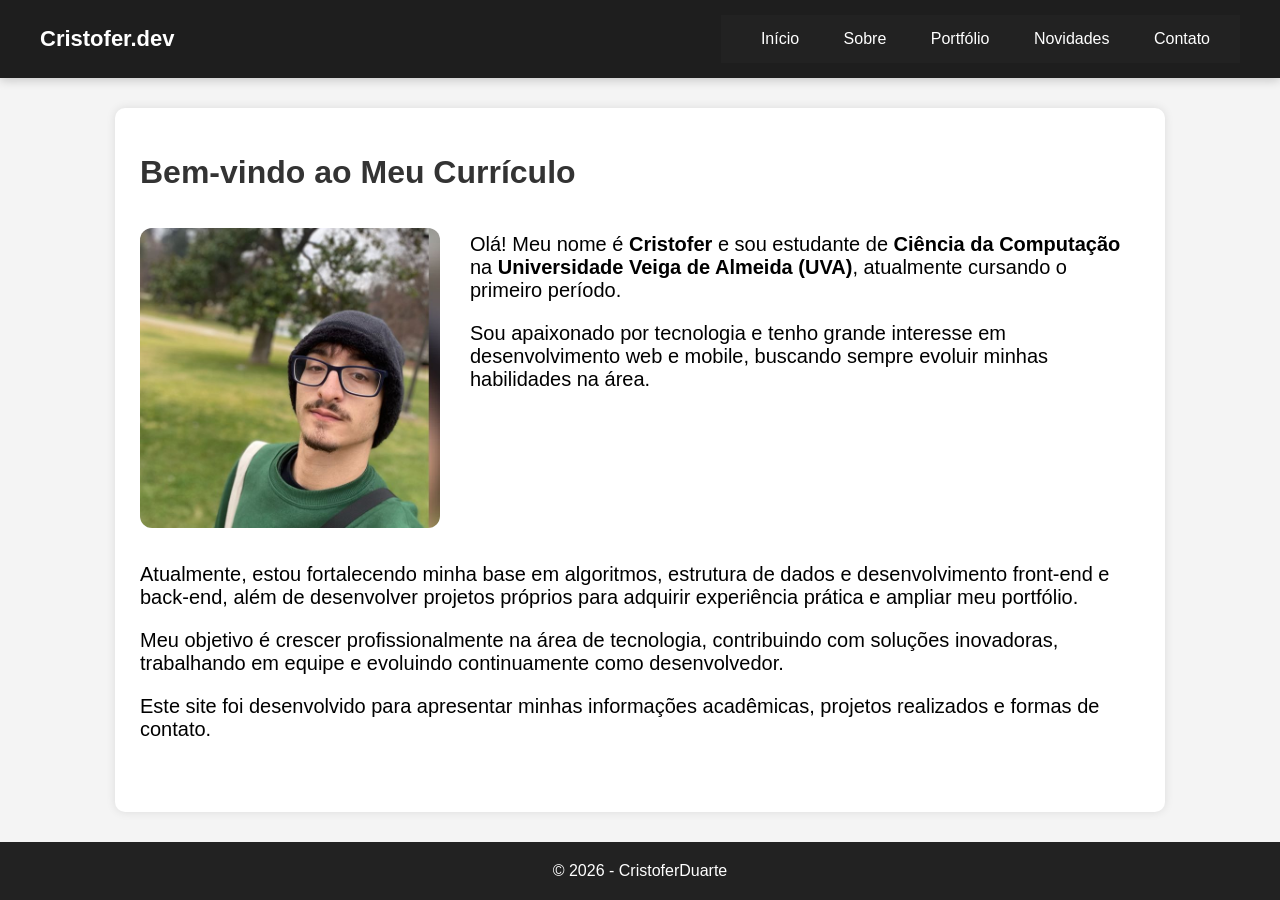
==== index.html @ cd222a5b "Add files via upload" ====
<!DOCTYPE html>
<html lang="pt-br">

<head>
    <meta charset="UTF-8">
    <title>Início</title>
    <link rel="stylesheet" href="style.css">
</head>

<body>

    <header class="header">
        <div class="logo">Cristofer.dev</div>

        <nav class="menu">
            <a href="index.html">Início</a>
            <a href="sobre.html">Sobre</a>
            <a href="portfolio.html">Portfólio</a>
            <a href="novidades.html">Novidades</a>
            <a href="contato.html">Contato</a>
        </nav>
    </header>

    <div class="container">

        <h1>Bem-vindo ao Meu Currículo</h1>

        <div class="perfil">
            <img src="cristofer.jpg" alt="Foto de Cristofer">

            <div class="texto-lado">
                <p>
                    Olá! Meu nome é <strong>Cristofer</strong> e sou estudante de
                    <strong>Ciência da Computação</strong> na
                    <strong>Universidade Veiga de Almeida (UVA)</strong>,
                    atualmente cursando o primeiro período.
                </p>

                <p>
                    Sou apaixonado por tecnologia e tenho grande interesse em
                    desenvolvimento web e mobile, buscando sempre evoluir minhas
                    habilidades na área.
                </p>
            </div>
        </div>

        <div class="texto-baixo">
            <p>
                Atualmente, estou fortalecendo minha base em algoritmos, estrutura
                de dados e desenvolvimento front-end e back-end, além de desenvolver
                projetos próprios para adquirir experiência prática e ampliar meu portfólio.
            </p>

            <p>
                Meu objetivo é crescer profissionalmente na área de tecnologia,
                contribuindo com soluções inovadoras, trabalhando em equipe e evoluindo
                continuamente como desenvolvedor.
            </p>

            <p>
                Este site foi desenvolvido para apresentar minhas informações acadêmicas,
                projetos realizados e formas de contato.
            </p>
        </div>

    </div>

    <footer>
        © 2026 - CristoferDuarte
    </footer>

</body>

</html>
---- style.css ----
body {
    margin: 0;
    font-family: Arial, sans-serif;
    background-color: #f4f4f4;
    display: flex;
    flex-direction: column;
    min-height: 100vh;
}

.header {
    display: flex;
    justify-content: space-between;
    align-items: center;
    background: #1e1e1e;
    padding: 15px 40px;
    color: white;
    box-shadow: 0 2px 10px rgba(0, 0, 0, 0.2);
}

.logo {
    font-size: 22px;
    font-weight: bold;
    color: #ffffff;
}

.menu a {
    color: white;
    text-decoration: none;
    margin-left: 25px;
    font-weight: 500;
    position: relative;
}

.menu a:hover::after {
    width: 100%;
}

.menu a:hover {
    color: #8d919e;
}

nav {
    background-color: #222;
    padding: 15px;
    text-align: center;
}

nav a {
    color: white;
    text-decoration: none;
    margin: 0 15px;
    font-weight: bold;
}

nav a:hover {
    color: #61606d;
}

.container {
    width: 90%;
    max-width: 1000px;
    margin: 30px auto;
    background: white;
    padding: 25px;
    border-radius: 10px;
    box-shadow: 0 0 10px rgba(0, 0, 0, 0.1);
    flex: 1;
}

h1 {
    color: #333;
}

img {
    width: 100%;
    max-width: 400px;
    border-radius: 10px;
    margin: 15px 0;
}

form {
    display: flex;
    flex-direction: column;
}

input,
textarea {
    margin-bottom: 15px;
    padding: 12px;
    border-radius: 5px;
    border: 1px solid #ccc;
    font-size: 16px;
}

button {
    padding: 12px;
    background-color: #00bcd4;
    border: none;
    color: white;
    font-weight: bold;
    border-radius: 5px;
    cursor: pointer;
    font-size: 16px;
}

button:hover {
    background-color: #0097a7;
}

footer {
    text-align: center;
    padding: 20px;
    background-color: #222;
    color: white;
}

.perfil {
    display: flex;
    gap: 30px;
    align-items: flex-start;
}

.perfil img {
    width: 300px;
    border-radius: 12px;
}

.texto-lado {
    font-size: 20px;
    flex: 1;
}

.texto-baixo {
    font-size: 20px;
    margin-top: 20px;
}


.titulo {
    font-size: 36px;
    margin-bottom: 15px;
    border-left: 5px solid #29439b;
    padding-left: 10px;
}

.descricao {
    font-size: 18px;
    line-height: 1.6;
    color: #444;
    margin-bottom: 30px;
}

.curriculo {
    display: flex;
    flex-direction: column;
    gap: 20px;
}

.curriculo h2 {
    margin-bottom: 10px;
}

.card {
    background: #f9f9f9;
    padding: 20px;
    border-radius: 12px;
    box-shadow: 0 5px 15px rgba(0, 0, 0, 0.05);
    transition: 0.3s;
}

.card:hover {
    transform: translateY(-5px);
    box-shadow: 0 8px 20px rgba(0, 0, 0, 0.1);
}

.card h3 {
    margin-bottom: 10px;
    color: #000000;
}

.butaoProj {
    display: inline-block;
    margin-top: 10px;
    padding: 10px 15px;
    background-color: #000000;
    color: white;
    text-decoration: none;
    border-radius: 8px;
    font-weight: bold;
    transition: 0.3s;
}

.butaoProj:hover {
    background-color: #3c3f3f;
}
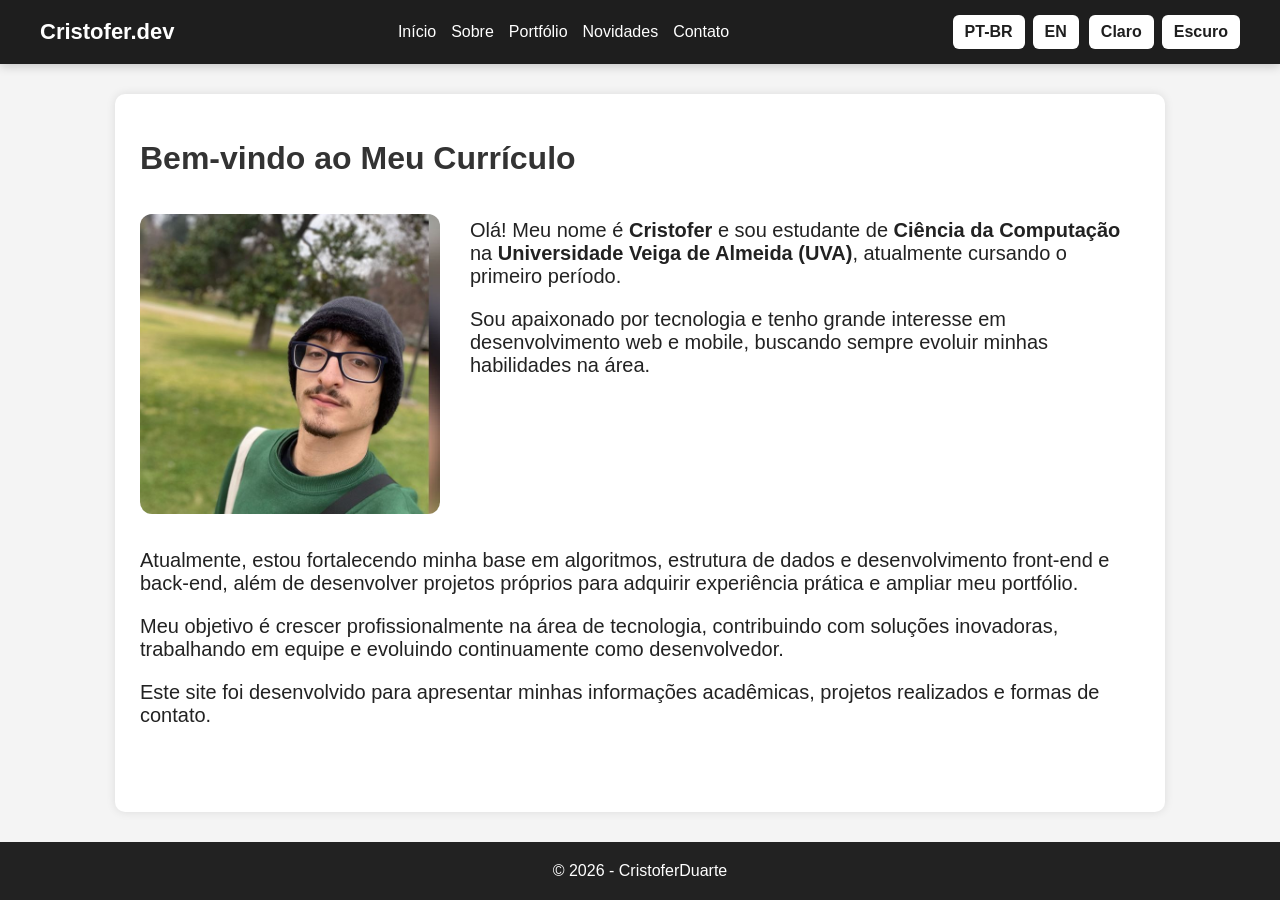
==== commit 3a628bcb: "Add files via upload" ====
--- a/index.html
+++ b/index.html
@@ -13,30 +13,46 @@
         <div class="logo">Cristofer.dev</div>
 
         <nav class="menu">
-            <a href="index.html">Início</a>
-            <a href="sobre.html">Sobre</a>
-            <a href="portfolio.html">Portfólio</a>
-            <a href="novidades.html">Novidades</a>
-            <a href="contato.html">Contato</a>
+            <a href="index.html" data-pt="Início" data-en="Home">Início</a>
+            <a href="sobre.html" data-pt="Sobre" data-en="About">Sobre</a>
+            <a href="portfolio.html" data-pt="Portfólio" data-en="Portfolio">Portfólio</a>
+            <a href="novidades.html" data-pt="Novidades" data-en="News">Novidades</a>
+            <a href="contato.html" data-pt="Contato" data-en="Contact">Contato</a>
         </nav>
+
+        <div class="top-controls">
+            <div class="language-switch">
+                <button onclick="setLanguage('pt')">PT-BR</button>
+                <button onclick="setLanguage('en')">EN</button>
+            </div>
+
+            <div class="theme-switch">
+                <button onclick="setTheme('light')" data-pt="Claro" data-en="Light">Claro</button>
+                <button onclick="setTheme('dark')" data-pt="Escuro" data-en="Dark">Escuro</button>
+            </div>
+        </div>
     </header>
 
     <div class="container">
 
-        <h1>Bem-vindo ao Meu Currículo</h1>
+        <h1 data-pt="Bem-vindo ao Meu Currículo" data-en="Welcome to My Resume">
+            Bem-vindo ao Meu Currículo
+        </h1>
 
         <div class="perfil">
             <img src="cristofer.jpg" alt="Foto de Cristofer">
 
             <div class="texto-lado">
-                <p>
+                <p data-pt="Olá! Meu nome é <strong>Cristofer</strong> e sou estudante de <strong>Ciência da Computação</strong> na <strong>Universidade Veiga de Almeida (UVA)</strong>, atualmente cursando o primeiro período."
+                   data-en="Hello! My name is <strong>Cristofer</strong> and I am a <strong>Computer Science</strong> student at <strong>Veiga de Almeida University (UVA)</strong>, currently in my first semester.">
                     Olá! Meu nome é <strong>Cristofer</strong> e sou estudante de
                     <strong>Ciência da Computação</strong> na
                     <strong>Universidade Veiga de Almeida (UVA)</strong>,
                     atualmente cursando o primeiro período.
                 </p>
 
-                <p>
+                <p data-pt="Sou apaixonado por tecnologia e tenho grande interesse em desenvolvimento web e mobile, buscando sempre evoluir minhas habilidades na área."
+                   data-en="I am passionate about technology and have a strong interest in web and mobile development, always seeking to improve my skills in the field.">
                     Sou apaixonado por tecnologia e tenho grande interesse em
                     desenvolvimento web e mobile, buscando sempre evoluir minhas
                     habilidades na área.
@@ -45,19 +61,22 @@
         </div>
 
         <div class="texto-baixo">
-            <p>
+            <p data-pt="Atualmente, estou fortalecendo minha base em algoritmos, estrutura de dados e desenvolvimento front-end e back-end, além de desenvolver projetos próprios para adquirir experiência prática e ampliar meu portfólio."
+               data-en="Currently, I am strengthening my foundation in algorithms, data structures, and front-end and back-end development, while also building personal projects to gain practical experience and expand my portfolio.">
                 Atualmente, estou fortalecendo minha base em algoritmos, estrutura
                 de dados e desenvolvimento front-end e back-end, além de desenvolver
                 projetos próprios para adquirir experiência prática e ampliar meu portfólio.
             </p>
 
-            <p>
+            <p data-pt="Meu objetivo é crescer profissionalmente na área de tecnologia, contribuindo com soluções inovadoras, trabalhando em equipe e evoluindo continuamente como desenvolvedor."
+               data-en="My goal is to grow professionally in the technology field, contributing with innovative solutions, working as part of a team, and continuously evolving as a developer.">
                 Meu objetivo é crescer profissionalmente na área de tecnologia,
                 contribuindo com soluções inovadoras, trabalhando em equipe e evoluindo
                 continuamente como desenvolvedor.
             </p>
 
-            <p>
+            <p data-pt="Este site foi desenvolvido para apresentar minhas informações acadêmicas, projetos realizados e formas de contato."
+               data-en="This website was created to present my academic information, completed projects, and contact methods.">
                 Este site foi desenvolvido para apresentar minhas informações acadêmicas,
                 projetos realizados e formas de contato.
             </p>
@@ -65,10 +84,11 @@
 
     </div>
 
-    <footer>
+    <footer data-pt="© 2026 - CristoferDuarte" data-en="© 2026 - CristoferDuarte">
         © 2026 - CristoferDuarte
     </footer>
 
+    <script src="script.js"></script>
 </body>
 
 </html>
--- a/style.css
+++ b/style.css
@@ -2,9 +2,11 @@
     margin: 0;
     font-family: Arial, sans-serif;
     background-color: #f4f4f4;
+    color: #222;
     display: flex;
     flex-direction: column;
     min-height: 100vh;
+    transition: background-color 0.3s, color 0.3s;
 }
 
 .header {
@@ -15,6 +17,8 @@
     padding: 15px 40px;
     color: white;
     box-shadow: 0 2px 10px rgba(0, 0, 0, 0.2);
+    flex-wrap: wrap;
+    gap: 15px;
 }
 
 .logo {
@@ -23,37 +27,50 @@
     color: #ffffff;
 }
 
+.menu {
+    display: flex;
+    flex-wrap: wrap;
+    gap: 15px;
+}
+
 .menu a {
     color: white;
     text-decoration: none;
-    margin-left: 25px;
     font-weight: 500;
     position: relative;
 }
 
-.menu a:hover::after {
-    width: 100%;
-}
-
 .menu a:hover {
     color: #8d919e;
 }
 
-nav {
-    background-color: #222;
-    padding: 15px;
-    text-align: center;
-}
-
-nav a {
-    color: white;
-    text-decoration: none;
-    margin: 0 15px;
+.top-controls {
+    display: flex;
+    gap: 10px;
+    flex-wrap: wrap;
+}
+
+.language-switch,
+.theme-switch {
+    display: flex;
+    gap: 8px;
+}
+
+.language-switch button,
+.theme-switch button {
+    padding: 8px 12px;
+    border: none;
+    background-color: #ffffff;
+    color: #1e1e1e;
+    border-radius: 6px;
+    cursor: pointer;
     font-weight: bold;
-}
-
-nav a:hover {
-    color: #61606d;
+    transition: 0.3s;
+}
+
+.language-switch button:hover,
+.theme-switch button:hover {
+    background-color: #dcdcdc;
 }
 
 .container {
@@ -65,6 +82,7 @@
     border-radius: 10px;
     box-shadow: 0 0 10px rgba(0, 0, 0, 0.1);
     flex: 1;
+    transition: background-color 0.3s, color 0.3s;
 }
 
 h1 {
@@ -118,6 +136,7 @@
     display: flex;
     gap: 30px;
     align-items: flex-start;
+    flex-wrap: wrap;
 }
 
 .perfil img {
@@ -134,7 +153,6 @@
     font-size: 20px;
     margin-top: 20px;
 }
-
 
 .titulo {
     font-size: 36px;
@@ -192,4 +210,95 @@
 
 .butaoProj:hover {
     background-color: #3c3f3f;
+}
+
+/* MODO ESCURO */
+body.dark-mode {
+    background-color: #121212;
+    color: #f1f1f1;
+}
+
+body.dark-mode .container {
+    background-color: #1e1e1e;
+    color: #f1f1f1;
+    box-shadow: 0 0 10px rgba(255, 255, 255, 0.05);
+}
+
+body.dark-mode h1,
+body.dark-mode .titulo,
+body.dark-mode .card h3,
+body.dark-mode .curriculo h2,
+body.dark-mode .texto-lado,
+body.dark-mode .texto-baixo,
+body.dark-mode p,
+body.dark-mode strong {
+    color: #f1f1f1;
+}
+
+body.dark-mode .descricao {
+    color: #d0d0d0;
+}
+
+body.dark-mode .card {
+    background-color: #2a2a2a;
+    box-shadow: 0 5px 15px rgba(255, 255, 255, 0.03);
+}
+
+body.dark-mode .butaoProj {
+    background-color: #f1f1f1;
+    color: #111;
+}
+
+body.dark-mode .butaoProj:hover {
+    background-color: #cccccc;
+}
+
+body.dark-mode a {
+    color: #8ab4f8;
+}
+
+body.dark-mode .language-switch button,
+body.dark-mode .theme-switch button {
+    background-color: #2f2f2f;
+    color: #ffffff;
+}
+
+body.dark-mode .language-switch button:hover,
+body.dark-mode .theme-switch button:hover {
+    background-color: #444;
+}
+
+/* MODO CLARO */
+body.light-mode {
+    background-color: #f4f4f4;
+    color: #222;
+}
+
+/* RESPONSIVO */
+@media (max-width: 768px) {
+    .header {
+        flex-direction: column;
+        align-items: flex-start;
+    }
+
+    .menu {
+        width: 100%;
+    }
+
+    .top-controls {
+        width: 100%;
+    }
+
+    .perfil {
+        flex-direction: column;
+    }
+
+    .texto-lado,
+    .texto-baixo {
+        font-size: 18px;
+    }
+
+    .titulo {
+        font-size: 30px;
+    }
 }
